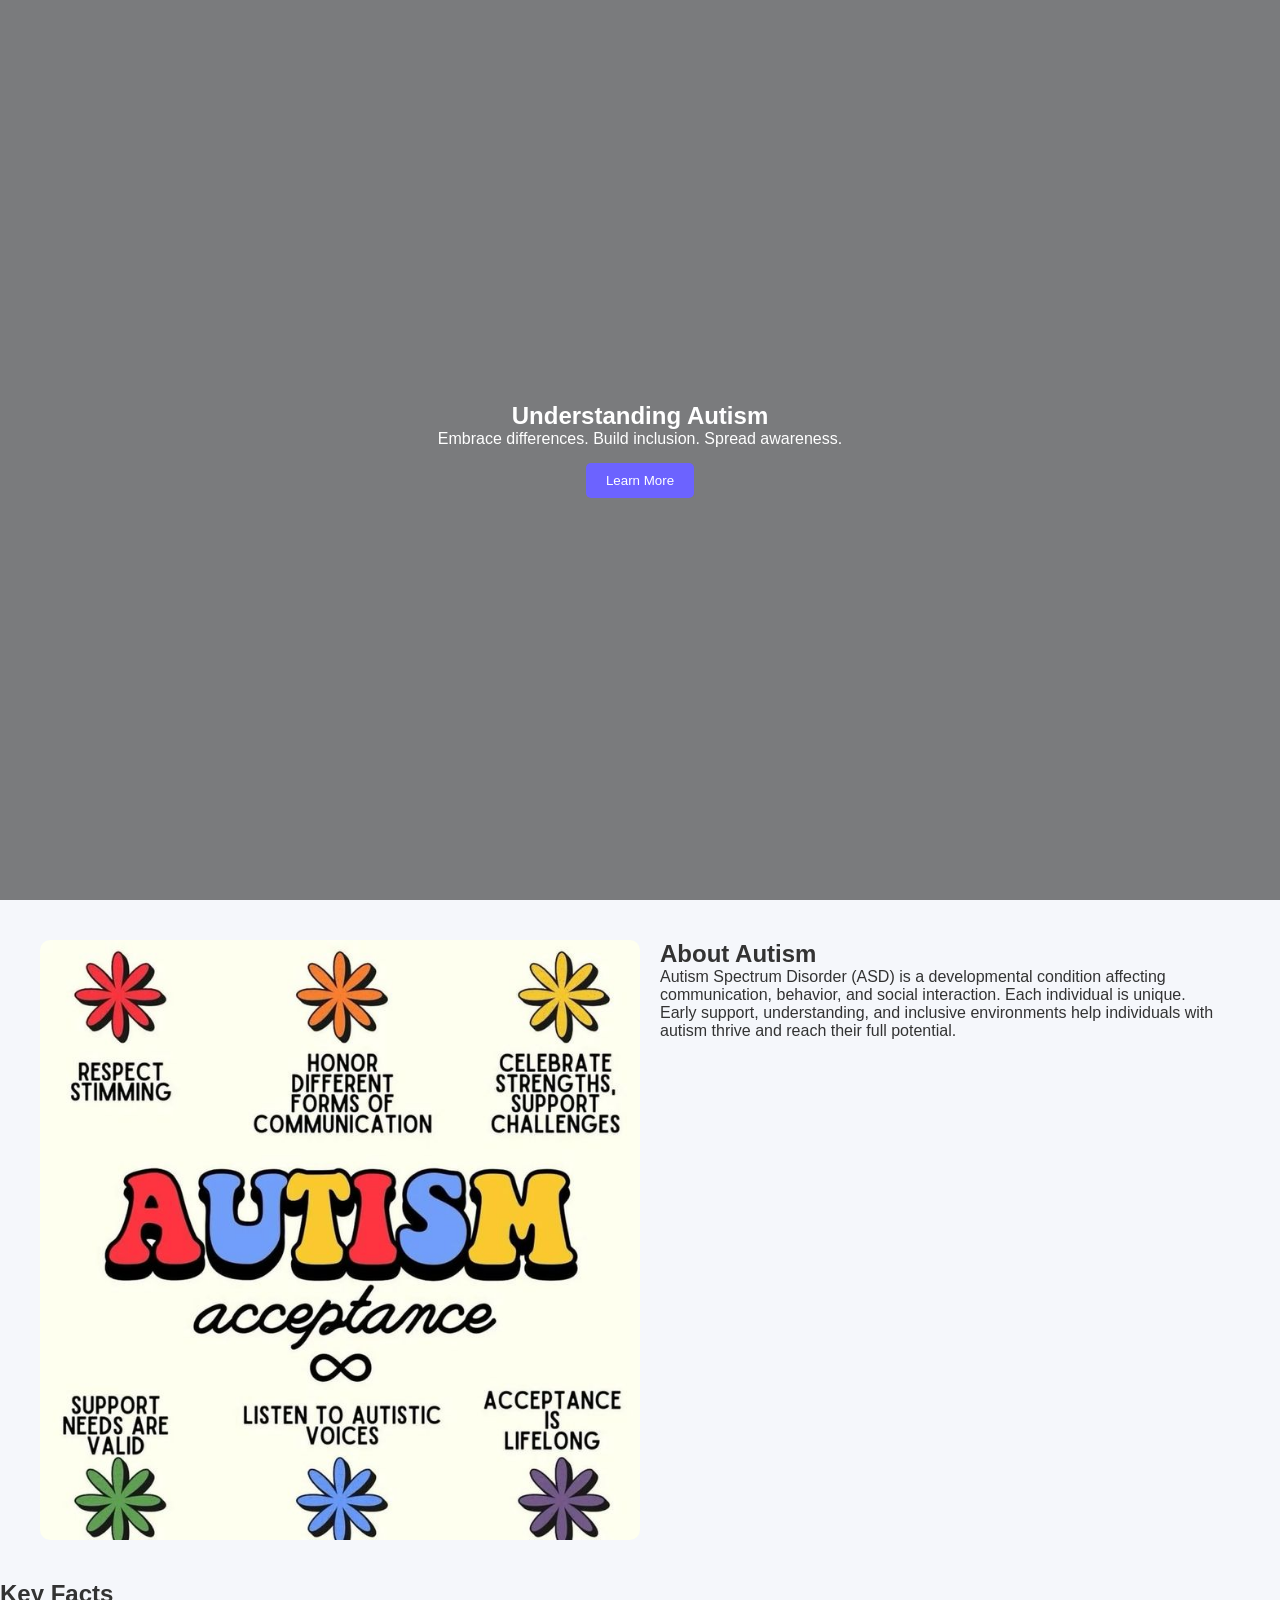
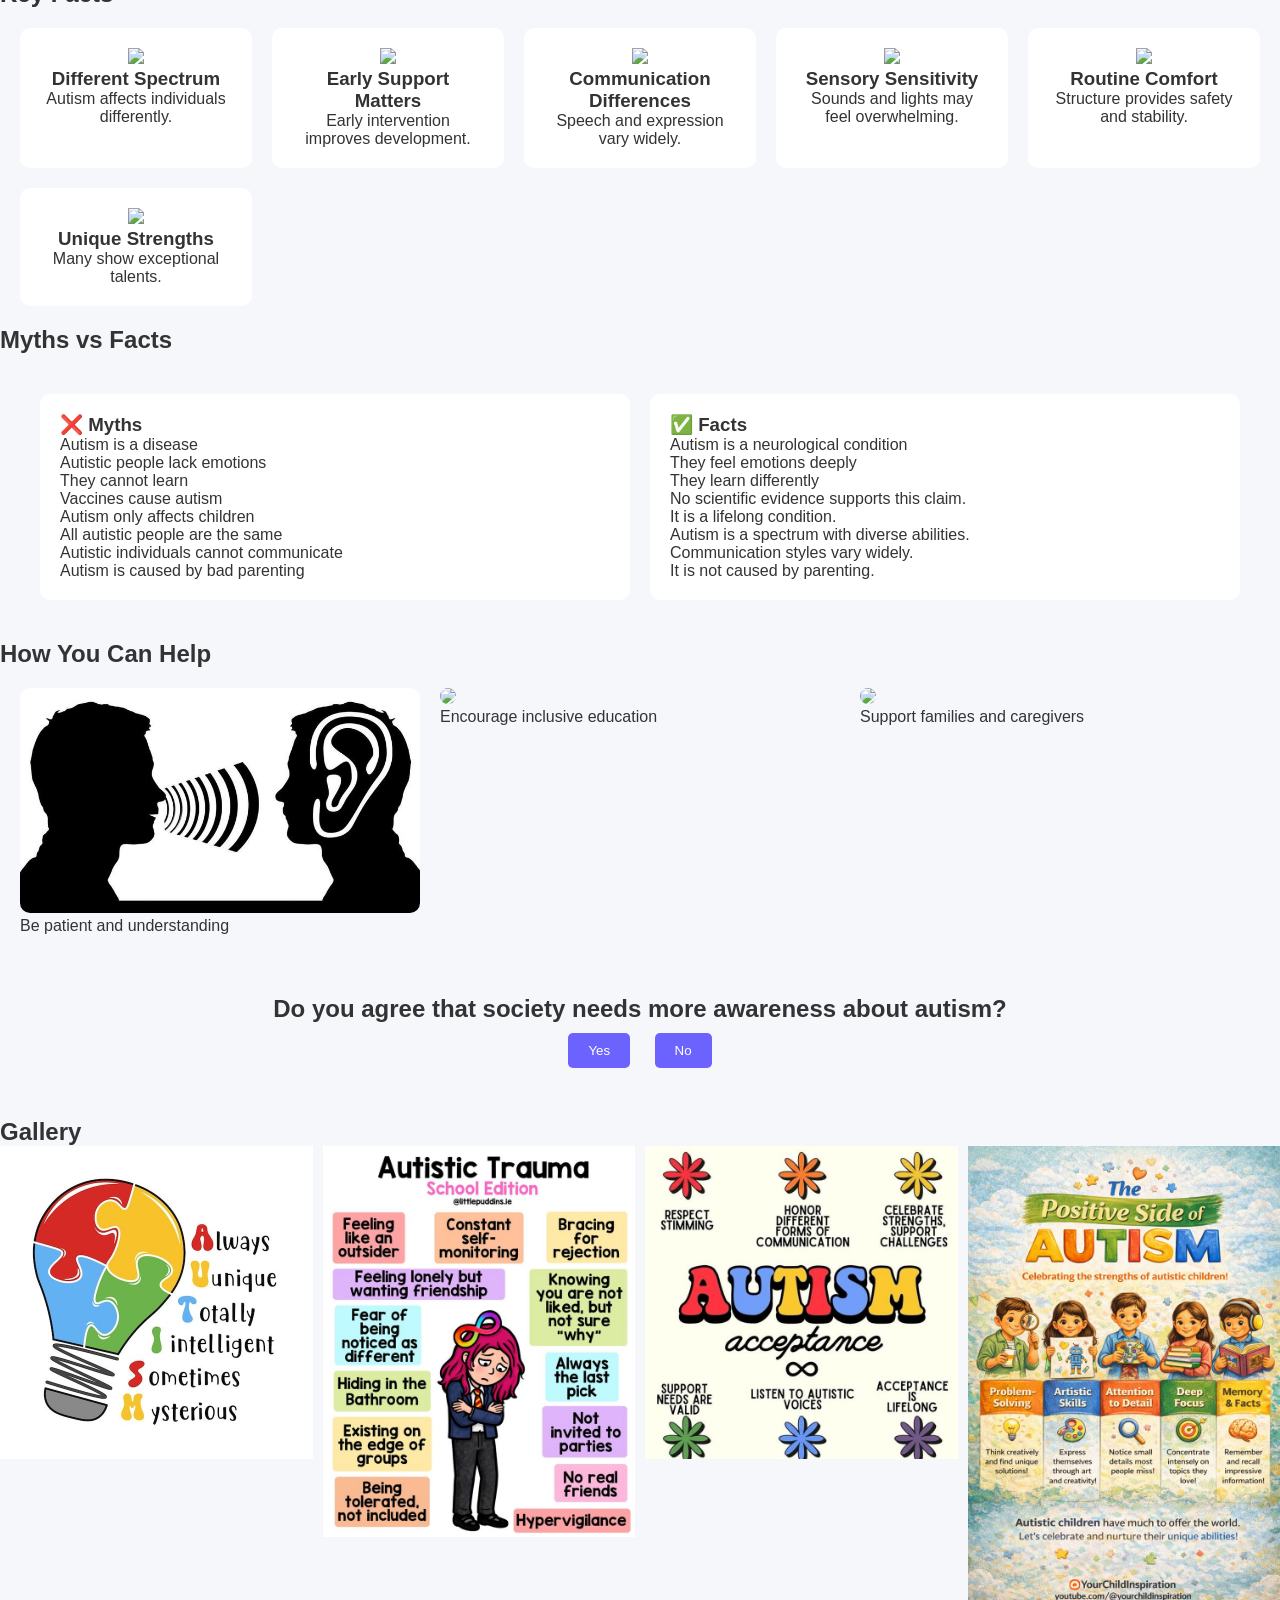
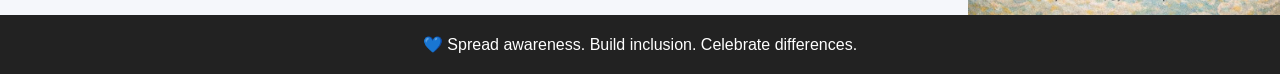
==== index.html @ 75c8b839 "Add files via upload" ====
<!DOCTYPE html>
<html lang="en">
<head>
  <meta charset="UTF-8" />
  <meta name="viewport" content="width=device-width, initial-scale=1.0"/>
  <title>Understanding Autism</title>
  <link rel="stylesheet" href="style.css"/>
</head>
<body>

<!-- HERO -->
<section class="hero">
  <div class="overlay"></div>
  <div class="hero-content">
    <h1>Understanding Autism</h1>
    <p>Embrace differences. Build inclusion. Spread awareness.</p>
    <button onclick="scrollToSection('about')">Learn More</button>
  </div>
</section>

<!-- ABOUT -->
<section id="about" class="about">
  <div class="about-container">
    <img src="Assets/1 (3).jpg" loading="lazy" alt="Child learning"/>
    <div>
      <h2>About Autism</h2>
      <p>
        Autism Spectrum Disorder (ASD) is a developmental condition affecting
        communication, behavior, and social interaction. Each individual is unique.
      </p>
      <p>
        Early support, understanding, and inclusive environments help individuals
        with autism thrive and reach their full potential.
      </p>
    </div>
  </div>
</section>

<!-- FACTS -->
<section class="facts">
  <h2>Key Facts</h2>
  <div class="cards">

    <div class="card">
      <img src="https://cdn-icons-png.flaticon.com/512/4149/4149675.png"/>
      <h3>Different Spectrum</h3>
      <p>Autism affects individuals differently.</p>
    </div>

    <div class="card">
      <img src="https://cdn-icons-png.flaticon.com/512/2913/2913465.png"/>
      <h3>Early Support Matters</h3>
      <p>Early intervention improves development.</p>
    </div>

    <div class="card">
      <img src="https://cdn-icons-png.flaticon.com/512/4333/4333609.png"/>
      <h3>Communication Differences</h3>
      <p>Speech and expression vary widely.</p>
    </div>

    <div class="card">
      <img src="https://cdn-icons-png.flaticon.com/512/2784/2784487.png"/>
      <h3>Sensory Sensitivity</h3>
      <p>Sounds and lights may feel overwhelming.</p>
    </div>

    <div class="card">
      <img src="https://cdn-icons-png.flaticon.com/512/3063/3063821.png"/>
      <h3>Routine Comfort</h3>
      <p>Structure provides safety and stability.</p>
    </div>

    <div class="card">
      <img src="https://cdn-icons-png.flaticon.com/512/3135/3135715.png"/>
      <h3>Unique Strengths</h3>
      <p>Many show exceptional talents.</p>
    </div>

  </div>
</section>

<!-- MYTHS VS FACTS -->
<section class="myths">
  <h2>Myths vs Facts</h2>
  <div class="myths-container">

    <div class="myth">
      <h3>❌ Myths</h3>
      <p>Autism is a disease</p>
      <p>Autistic people lack emotions</p>
      <p>They cannot learn</p>
      <p>Vaccines cause autism</p>
      <p>Autism only affects children</p>
      <p>All autistic people are the same</p>
      <p>Autistic individuals cannot communicate</p>
      <p>Autism is caused by bad parenting</p>
    </div>

    <div class="fact">
      <h3>✅ Facts</h3>
      <p>Autism is a neurological condition</p>
      <p>They feel emotions deeply</p>
      <p>They learn differently</p>
      <p>No scientific evidence supports this claim.</p>
      <p>It is a lifelong condition.</p>
      <p>Autism is a spectrum with diverse abilities.</p>
      <p>Communication styles vary widely.</p>
      <p>It is not caused by parenting.</p>
    </div>

  </div>
</section>

<!-- SUPPORT -->
<section class="support">
  <h2>How You Can Help</h2>
  <div class="support-grid">

    <div>
      <img src="Assets/download.jpg" loading="lazy"/>
      <p>Be patient and understanding</p>
    </div>

    <div>
      <img src="https://images.unsplash.com/photo-1588072432836-e10032774350" loading="lazy"/>
      <p>Encourage inclusive education</p>
    </div>

    <div>
      <img src="https://images.unsplash.com/photo-1577896851231-70ef18881754" loading="lazy"/>
      <p>Support families and caregivers</p>
    </div>

  </div>
</section>

<!-- POLL -->
<section class="poll">
  <h2>Do you agree that society needs more awareness about autism?</h2>
  <div id="pollButtons">
    <button onclick="vote('yes')">Yes</button>
    <button onclick="vote('no')">No</button>
  </div>
  <p id="pollResult"></p>
</section>

<!-- GALLERY -->
<section class="gallery">
  <h2>Gallery</h2>
  <div class="gallery-grid">
    <img src= "Assets/1 (1).jpg"/>
    <img src="Assets/1 (2).jpg" loading="lazy"/>
    <img src="Assets/1 (3).jpg" loading="lazy"/>
    <img src="Assets/1 (4).jpg" loading="lazy"/>
  </div>
</section>

<!-- FOOTER -->
<footer>
  <p>💙 Spread awareness. Build inclusion. Celebrate differences.</p>
</footer>

<script src="script.js"></script>
</body>
</html>
---- style.css ----
* {
  margin: 0;
  padding: 0;
  box-sizing: border-box;
  font-family: Arial;
}

body {
  background: #f5f7fb;
  color: #333;
}

/* HERO */
.hero {
  height: 100vh;
  background: url('https://images.unsplash.com/photo-1529156069898-49953e39b3ac') center/cover;
  position: relative;
  display: flex;
  justify-content: center;
  align-items: center;
}

.overlay {
  position: absolute;
  width: 100%;
  height: 100%;
  background: rgba(0,0,0,0.5);
}

.hero-content {
  position: relative;
  color: white;
  text-align: center;
}

.hero button {
  padding: 10px 20px;
  background: #6c63ff;
  border: none;
  color: white;
  margin-top: 15px;
  cursor: pointer;
  border-radius: 5px;
}

/* ABOUT */
.about-container {
  display: flex;
  padding: 40px;
  gap: 20px;
}

.about img {
  width: 50%;
  border-radius: 10px;
}

/* FACTS */
.cards {
  display: grid;
  grid-template-columns: repeat(auto-fit, minmax(200px,1fr));
  gap: 20px;
  padding: 20px;
}

.card {
  background: white;
  padding: 20px;
  text-align: center;
  border-radius: 10px;
  transition: 0.3s;
}

.card:hover {
  transform: translateY(-5px);
}

/* MYTHS */
.myths-container {
  display: flex;
  padding: 40px;
  gap: 20px;
}

.myth, .fact {
  flex: 1;
  background: white;
  padding: 20px;
  border-radius: 10px;
}

/* SUPPORT */
.support-grid {
  display: grid;
  grid-template-columns: repeat(auto-fit, minmax(200px,1fr));
  gap: 20px;
  padding: 20px;
}

.support img {
  width: 100%;
  border-radius: 10px;
}

/* POLL */
.poll {
  text-align: center;
  padding: 40px;
}

.poll button {
  margin: 10px;
  padding: 10px 20px;
  background: #6c63ff;
  color: white;
  border: none;
  border-radius: 5px;
}

/* GALLERY */
.gallery-grid {
  display: grid;
  grid-template-columns: repeat(auto-fit, minmax(200px,1fr));
  gap: 10px;
}

.gallery img {
  width: 100%;
  transition: 0.3s;
}

.gallery img:hover {
  transform: scale(1.05);
}

/* FOOTER */
footer {
  text-align: center;
  padding: 20px;
  background: #222;
  color: white;
}

/* RESPONSIVE */
@media(max-width:768px) {
  .about-container {
    flex-direction: column;
  }
  .myths-container {
    flex-direction: column;
  }
}
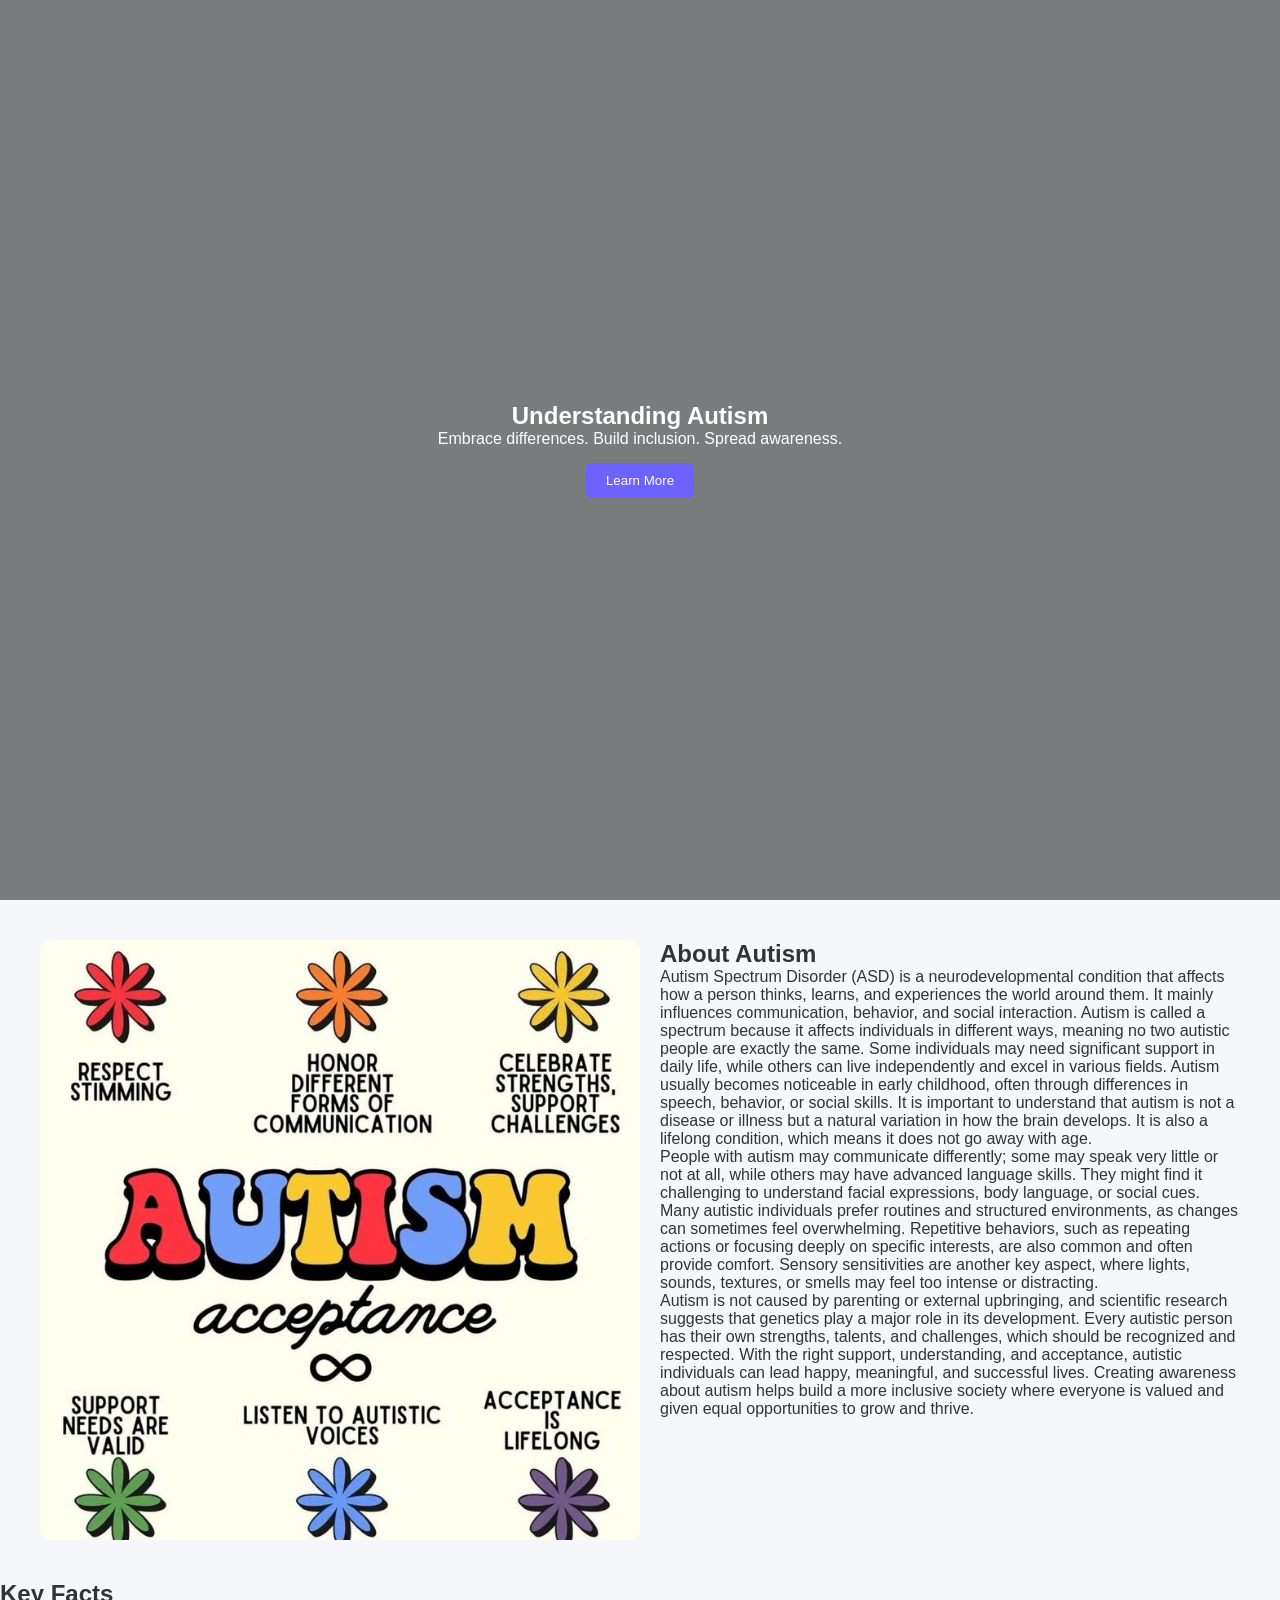
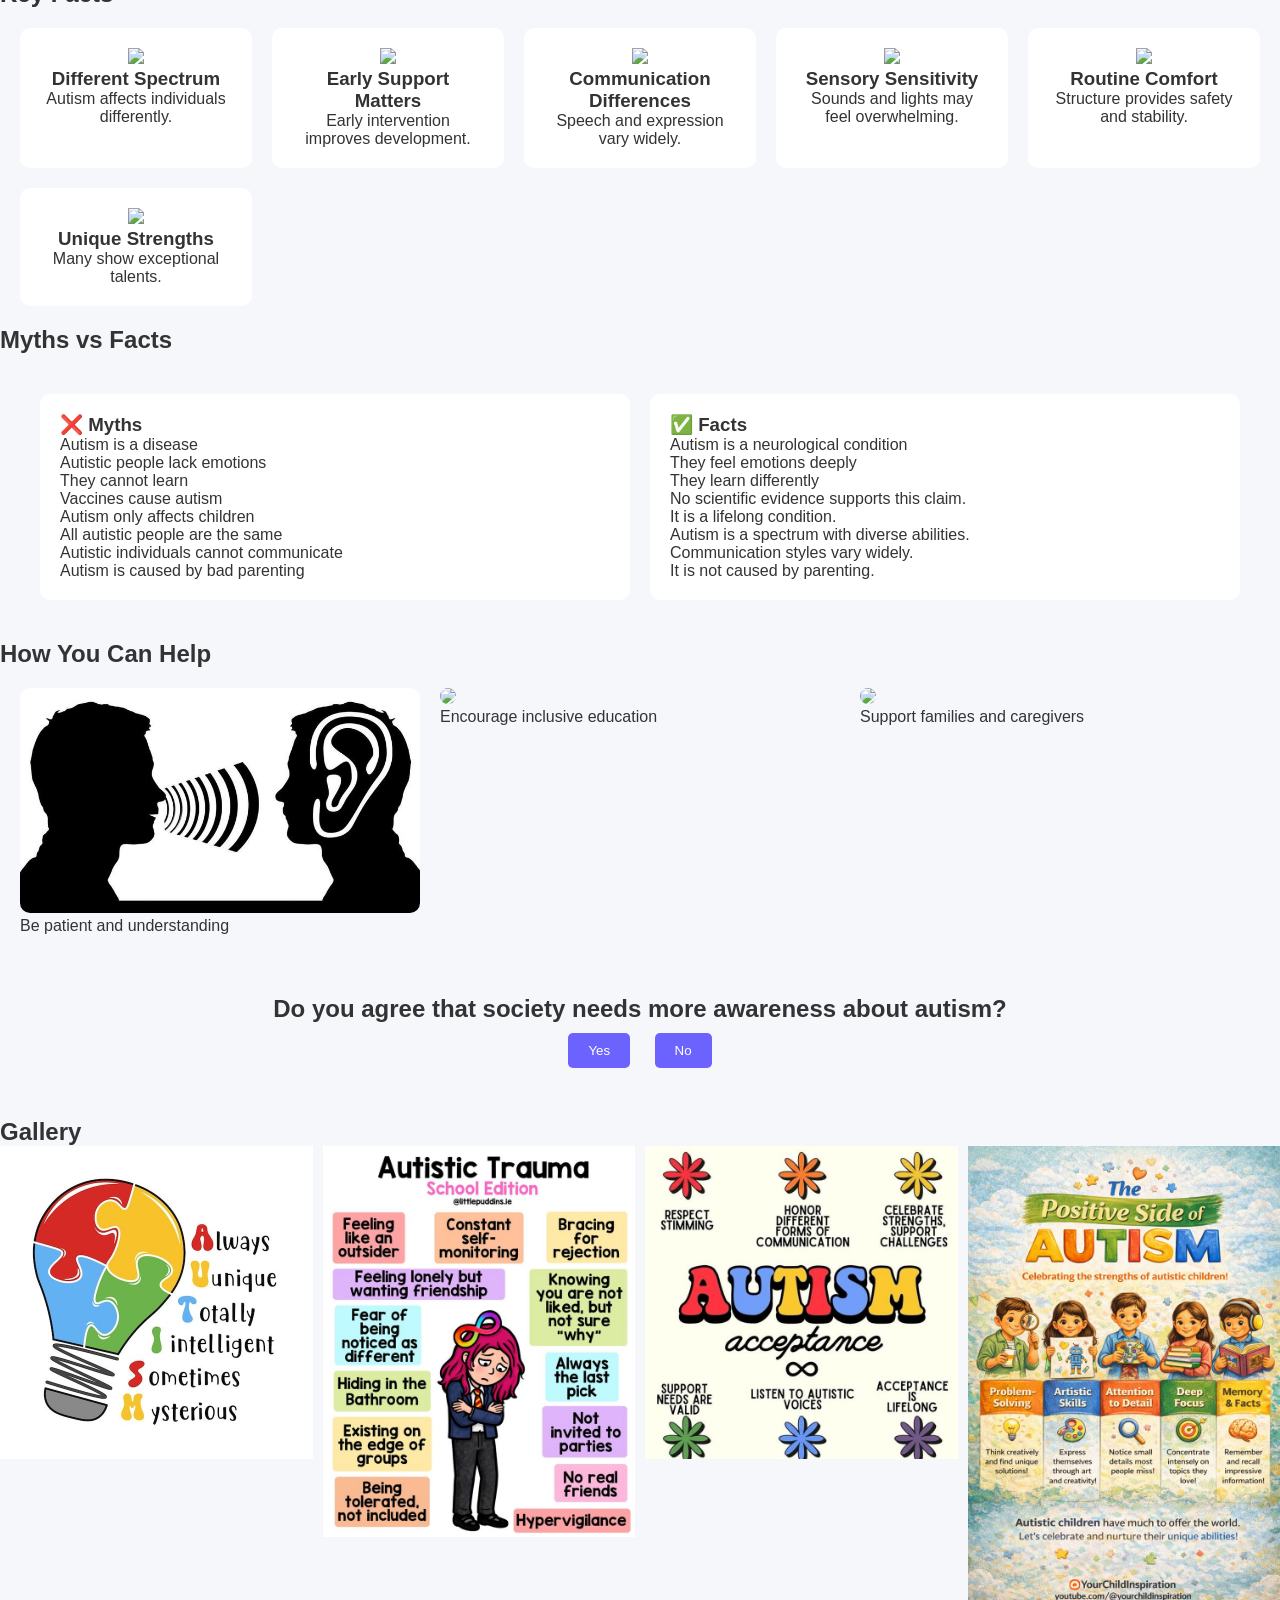
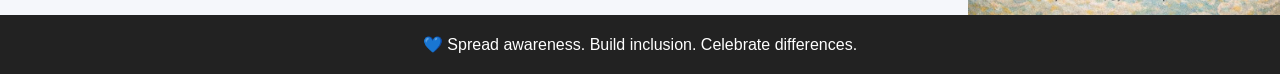
==== commit 430b9398: "Add files via upload" ====
--- a/index.html
+++ b/index.html
@@ -25,12 +25,34 @@
     <div>
       <h2>About Autism</h2>
       <p>
-        Autism Spectrum Disorder (ASD) is a developmental condition affecting
-        communication, behavior, and social interaction. Each individual is unique.
+         Autism Spectrum Disorder (ASD) is a neurodevelopmental condition that affects
+        how a person thinks, learns, and experiences the world around them. It mainly 
+        influences communication, behavior, and social interaction. Autism is called 
+        a spectrum because it affects individuals in different ways, meaning no two 
+        autistic people are exactly the same. Some individuals may need significant 
+        support in daily life, while others can live independently and excel in various fields. 
+        Autism usually becomes noticeable in early childhood, often through differences 
+        in speech, behavior, or social skills. It is important to understand that autism 
+        is not a disease or illness but a natural variation in how the brain develops. 
+        It is also a lifelong condition, which means it does not go away with age.
       </p>
       <p>
-        Early support, understanding, and inclusive environments help individuals
-        with autism thrive and reach their full potential.
+        People with autism may communicate differently; some may speak very little 
+        or not at all, while others may have advanced language skills. They might 
+        find it challenging to understand facial expressions, body language, or social 
+        cues. Many autistic individuals prefer routines and structured environments, as 
+        changes can sometimes feel overwhelming. Repetitive behaviors, such as repeating 
+        actions or focusing deeply on specific interests, are also common and often provide 
+        comfort. Sensory sensitivities are another key aspect, where lights, sounds, 
+        textures, or smells may feel too intense or distracting.
+      </p>
+      <p>
+        Autism is not caused by parenting or external upbringing, and scientific research 
+        suggests that genetics play a major role in its development. Every autistic person 
+        has their own strengths, talents, and challenges, which should be recognized and respected.
+        With the right support, understanding, and acceptance, autistic individuals can lead happy, 
+        meaningful, and successful lives. Creating awareness about autism helps build a more inclusive 
+        society where everyone is valued and given equal opportunities to grow and thrive.
       </p>
     </div>
   </div>
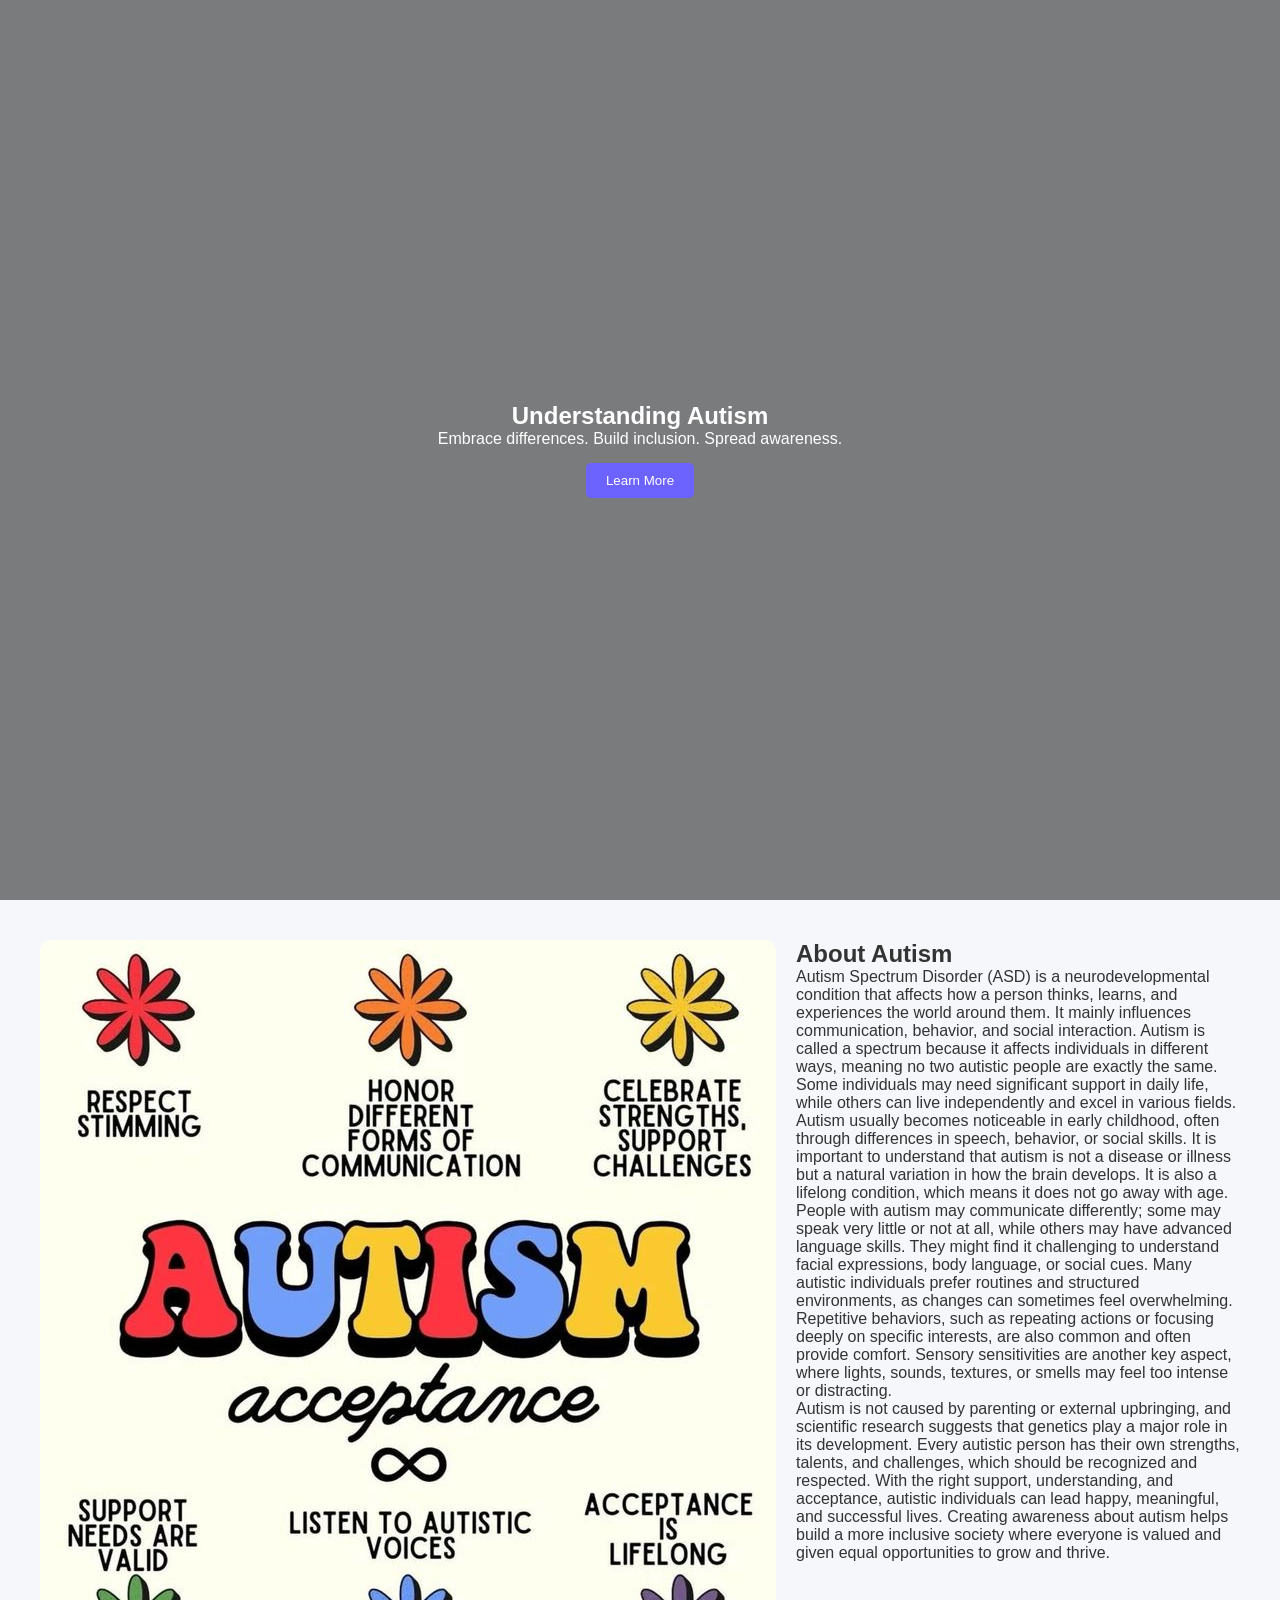
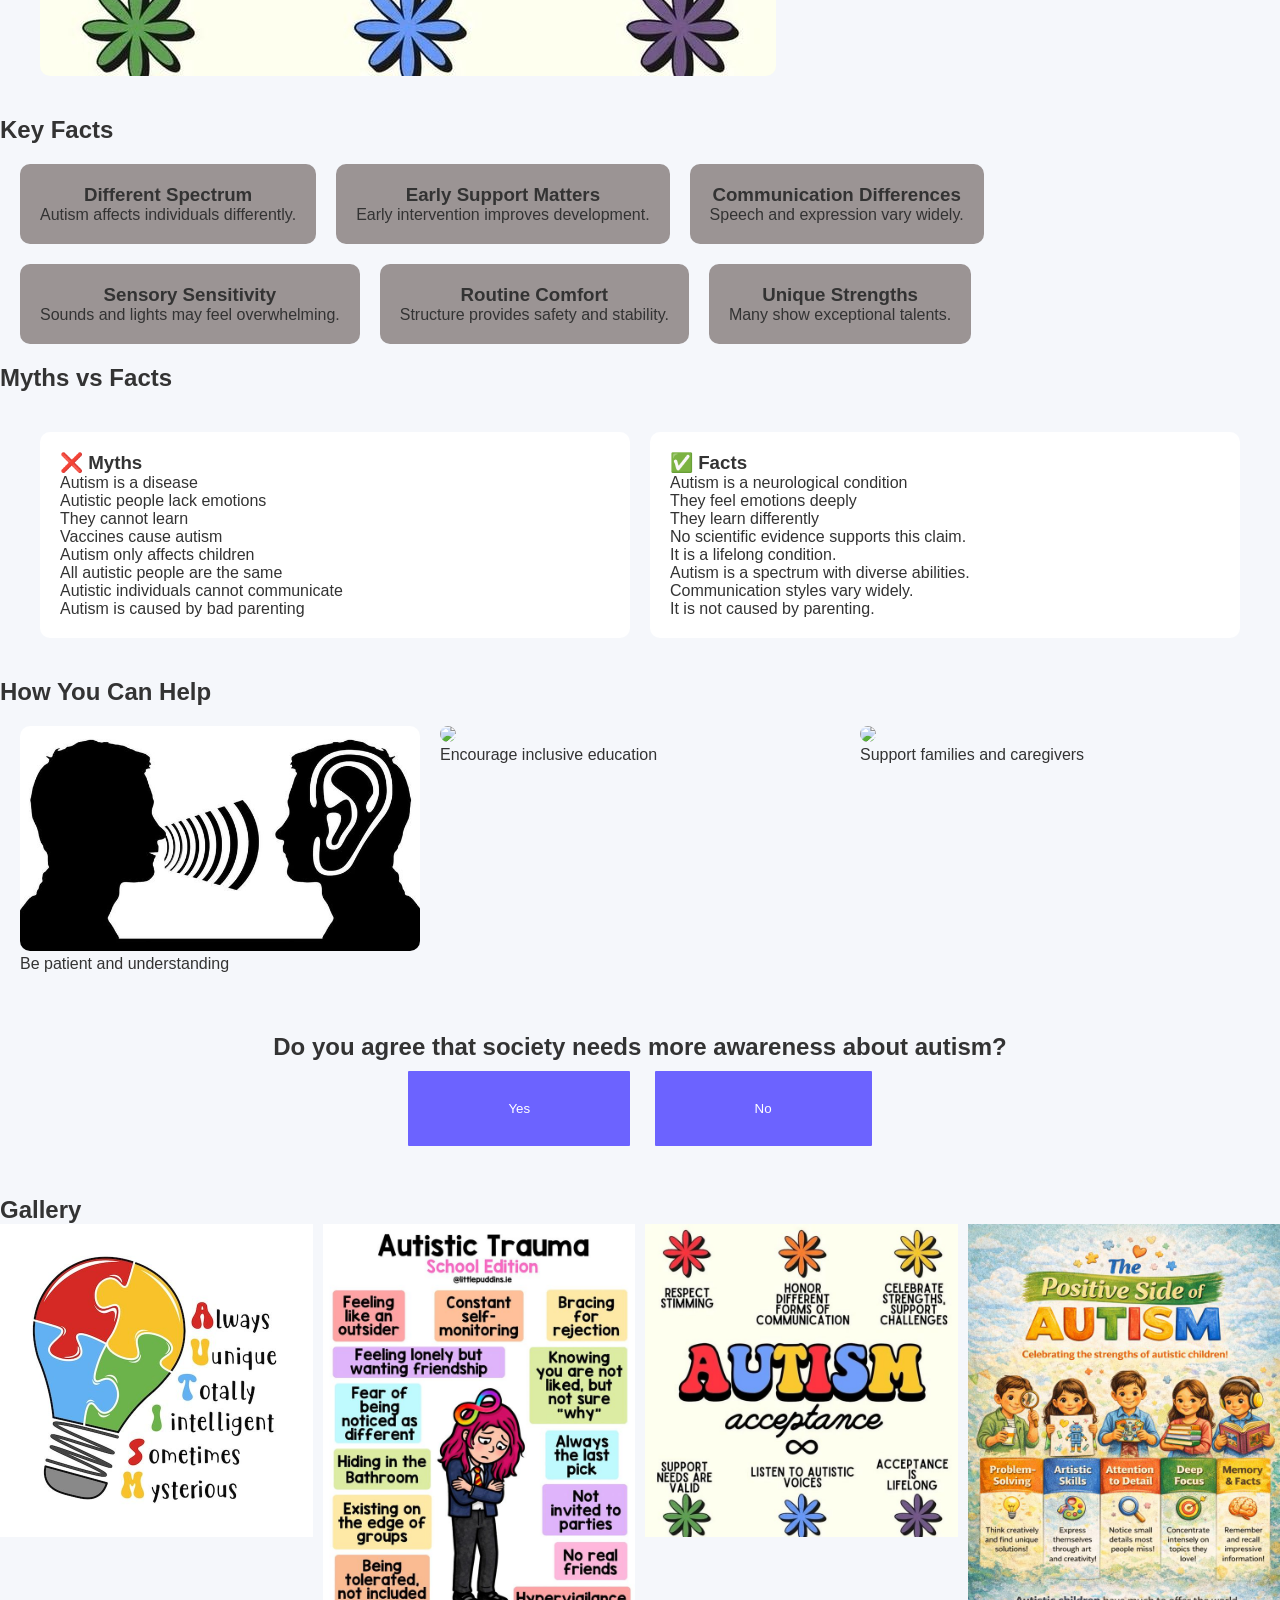
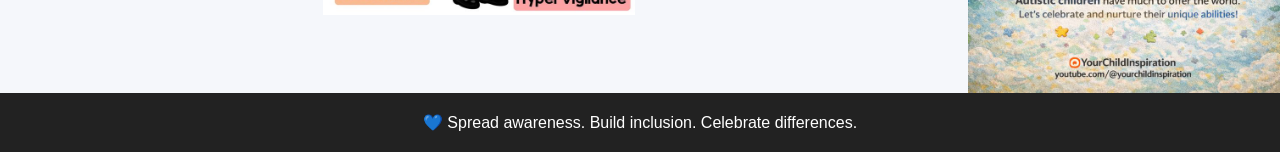
==== commit b8e5f4fd: "Add files via upload" ====
--- a/index.html
+++ b/index.html
@@ -64,37 +64,37 @@
   <div class="cards">
 
     <div class="card">
-      <img src="https://cdn-icons-png.flaticon.com/512/4149/4149675.png"/>
+      
       <h3>Different Spectrum</h3>
       <p>Autism affects individuals differently.</p>
     </div>
 
     <div class="card">
-      <img src="https://cdn-icons-png.flaticon.com/512/2913/2913465.png"/>
+      
       <h3>Early Support Matters</h3>
       <p>Early intervention improves development.</p>
     </div>
 
     <div class="card">
-      <img src="https://cdn-icons-png.flaticon.com/512/4333/4333609.png"/>
+     
       <h3>Communication Differences</h3>
       <p>Speech and expression vary widely.</p>
     </div>
 
     <div class="card">
-      <img src="https://cdn-icons-png.flaticon.com/512/2784/2784487.png"/>
+     
       <h3>Sensory Sensitivity</h3>
       <p>Sounds and lights may feel overwhelming.</p>
     </div>
 
     <div class="card">
-      <img src="https://cdn-icons-png.flaticon.com/512/3063/3063821.png"/>
+     
       <h3>Routine Comfort</h3>
       <p>Structure provides safety and stability.</p>
     </div>
 
     <div class="card">
-      <img src="https://cdn-icons-png.flaticon.com/512/3135/3135715.png"/>
+      
       <h3>Unique Strengths</h3>
       <p>Many show exceptional talents.</p>
     </div>
--- a/style.css
+++ b/style.css
@@ -51,28 +51,23 @@
 }
 
 .about img {
-  width: 50%;
+  width: auto;
   border-radius: 10px;
 }
 
 /* FACTS */
 .cards {
-  display: grid;
-  grid-template-columns: repeat(auto-fit, minmax(200px,1fr));
+  display: flex;
+  flex-wrap: wrap;
   gap: 20px;
   padding: 20px;
 }
 
 .card {
-  background: white;
+  background: rgb(155, 148, 148);
   padding: 20px;
   text-align: center;
   border-radius: 10px;
-  transition: 0.3s;
-}
-
-.card:hover {
-  transform: translateY(-5px);
 }
 
 /* MYTHS */
@@ -110,11 +105,11 @@
 
 .poll button {
   margin: 10px;
-  padding: 10px 20px;
+  padding: 30px 100px;
   background: #6c63ff;
   color: white;
   border: none;
-  border-radius: 5px;
+  border-radius: 1px;
 }
 
 /* GALLERY */
